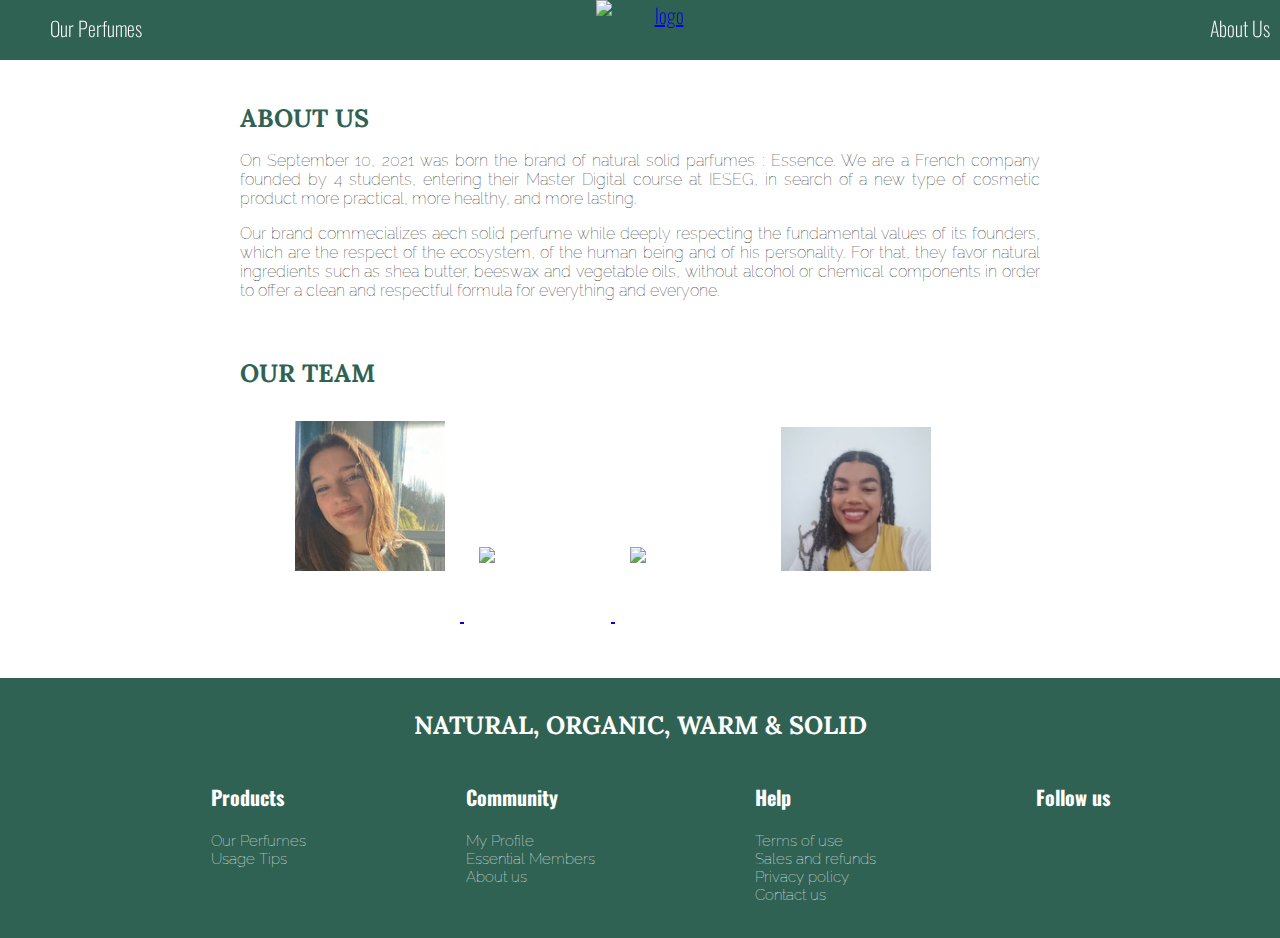
==== aboutus.html @ c94d29b6 "Update aboutus.html" ====
<!DOCTYPE html>
<html>

<head>
	<link rel="stylesheet" href="css/style.css">

<title> About Us </title>
<meta name="description" content="This is the about us page">
<meta charset="utf-8">
<script src="https://kit.fontawesome.com/c54a69c6d0.js" crossorigin="anonymous"></script>
<link rel="preconnect" href="https://fonts.googleapis.com">
<link rel="preconnect" href="https://fonts.gstatic.com" crossorigin>
<link href="https://fonts.googleapis.com/css2?family=Lora:wght@500&family=Oswald:wght@400;500&family=Raleway&display=swap" rel="stylesheet">
</head>

<body ID="bc-white">
  <header>   

    <nav>
      <ul class="list-left">   
        <li style="float:left;"><a href="ourperfumes.html">Our Perfumes</a></li>
        <li style="float:left;"><a href="#"><i id="icon" class="fas fa-search"></i></a></li>
      </ul>

   <a href="index.html"> <img src="images/logo.png"width="80px" alt="logo">
            
      <ul class="list-right">
        <li style="float:right" id="user"><a href="#"><i id="icon" class="fas fa-user"></i></a></li>
      <li style="float:right;" id="about"><a href="aboutus.html">About Us</a></li>
      <li style="float:right;" id="basket"><a href="#"><i id="icon" class="fas fa-shopping-basket"></i></a></li>
      </ul>
    </nav>

  </header>   

  <div>

    <div class="container">
  	<h1 ID="h1aboutus">About Us</h1>
  	<p>
  		On September 10, 2021 was born the brand of natural solid parfumes : Essence. We are a French company founded by 4 students, entering their Master Digital course at IESEG, in search of a new type of cosmetic product more practical, more healthy, and more lasting. 
  	</p>
  	<p>
  		Our brand commecializes aech solid perfume while deeply respecting the fundamental values of its founders, which are the respect of the ecosystem, of the human being and of his personality. For that, they favor natural ingredients such as shea butter, beeswax and vegetable oils, without alcohol or chemical components in order to offer a clean and respectful formula for everything and everyone. 
  	</p>
    </div>

    <div class="container" id="ourteam">
  	<h1 ID="h1aboutus">Our Team</h1>

  	<ul class="list-inline">
  		<li>		
	  <a id="linkgreen1" href="https://maelys-auvray.github.io/my_profile/"><img src="images/maelys.png"  width="150px" alt="maelys">
		  <p>Marketing Director</p>
  		</li>
  		<li>
	<a id="linkgreen2" href="https://maelys-auvray.github.io/my_profile/"><img src="images/julie.jpg" width="150px" alt="Julie">
     		<p>Product Designer</p>
  		</li>
  		<li>
  	<a id="linkgreen3" href="https://charlotte-lebras.github.io/my-profile/"><img src="images/charlotte.jpg" width="150px" alt="Charlotte"><a/>
       		<p>Financial Director</p>
  		</li>
		<li>
  	<a id="linkgreen4" href="https://marionsegla.github.io/my-profile/"><img src="images/marion.jpg" width="150px" alt="Marion">
        	<p>Commercial Director</p>
  		</li>
  	</ul>
    </div>

  </div>

 
  <footer>
   <h2 ID="h2footer">NATURAL, ORGANIC, WARM & SOLID</h2> 
      <div class="footer-control">
         <div>
          <ul>
            <h3>Products</h3>
            <li><a href="ourperfumes.html">Our Perfumes</a></li>
            <li><a href="#">Usage Tips</a></li>
          </ul>
         </div>

        <div>
          <ul>
            <h3>Community</h3>
            <li><a href="#">My Profile</a></li>
            <li><a href="#">Essential Members</a></li>
            <li><a href="aboutus.html">About us</a></li>
        </div>

        <div>
          <ul>
            <h3>Help</h3>
            <li><a href="#">Terms of use</a></li>
            <li><a href="#">Sales and refunds</a></li>
            <li><a href="#">Privacy policy</a></li>
            <li><a href="#"> Contact us</a></li>
        </div>

        <div>
          <ul #follow>
            <h3>Follow us</h3>
            <li><a href="#"> <i id="icon" class="fab fa-instagram"></i></a></li>
            <li><a href="#"> <i id="icon" class="fab fa-youtube"></i></a></li>
        </div>   


      </div>
    </footer>
     </body>
---- css/style.css ----
@import url("components/container.css");
@import url("components/button.css");
@import url("components/banner.css");
@import url("components/card.css");
@import url("components/Footer.css");
@import url("components/avatars.css");
@import url("components/Header.css");
@import url("components/survey.css");
@import url("components/pick.css");
@import url("components/aboutus.css");
@import url("components/ourperfumes.css");
@import url("components/index.css");
@import url("components/product.css");

body { 
	background-color:lightgrey; 
	color:black ; 
	font-family: 'Raleway', sans-serif;
	font-weight: 100;
}
#bodyorder{
	background-image: url("../images/order.png");
}
h1{
	  color:whitesmoke;
    font-size: 35px;
    font-family: 'Lora', serif;
    text-transform: uppercase;
}


h2{
	color:#306253;
	font-size: 30px;
	font-family: 'Oswald', sans-serif;
}

h3{
	color:#306253;
	font-size: 25px;
	font-family: 'Oswald', sans-serif;
}
h4{
	color:#D2B599;
	font-size: 35px;
    font-family: 'Lora', serif;
    margin-top: 40px;
    margin-bottom: 20px;
}

h5{
	color:white;
	font-size: 18px;
	font-family: 'Oswald', sans-serif;
	margin-top: 3px;
	margin-bottom: 3px;
}

h6{
	color:#9C9C9C;
	font-size: 18px;
	font-family: 'Oswald', sans-serif;
	margin-top: 3px;
	margin-bottom: 3px;
	font-weight: 200;
}
#horder1{
	text-transform: none;
	font-size: 25px;
	font-weight: 200;
}
#horder2{
	color:#D2B599;
	padding-top: 40px;
}
#porder{
	font-weight: 200;
}
#hbasket{
	text-align: center;
}

#formbasket{
	padding-top: 20px;
}

#img-perfume{
	width: 800px
}

#bc-white {
	background-color: white;
	color: black;
	font-family: 'Ralewaa' sans-serif;
	font-weight: 100;
	margin: 0px;
}

#bn-main{
	width: 100%
}
	
.cardbasket h4 {
  flex-grow: 1;
  padding-left: 20px;
  color: #888383

}



a {
	font-size: 20px;
	font-family: 'Oswald', sans-serif;
}


.link-green {
	color:#306253;
	transition: color 0.3s ease;
}

.link-green:hover{
	color: #D2B599;
	}

.link-beige {
	color:#D2B599;
	transition: color 0.3s ease;
}

.link-green:hover{
	color:#306253;
	}


img{
	width: 150px;
}
#imgbasket{
	width: 700px;
}
@media (max-width: 1100px){
  .container {
    width: 960px;
  }

@media (max-width: 960px) {
  .container {
    width: 700px;
  }
}
@media (max-width: 720px) {
  .container {
    width: 500px;
  }
}
@media (max-width: 540px) {
  .container {
    width: 300px;
  }
}
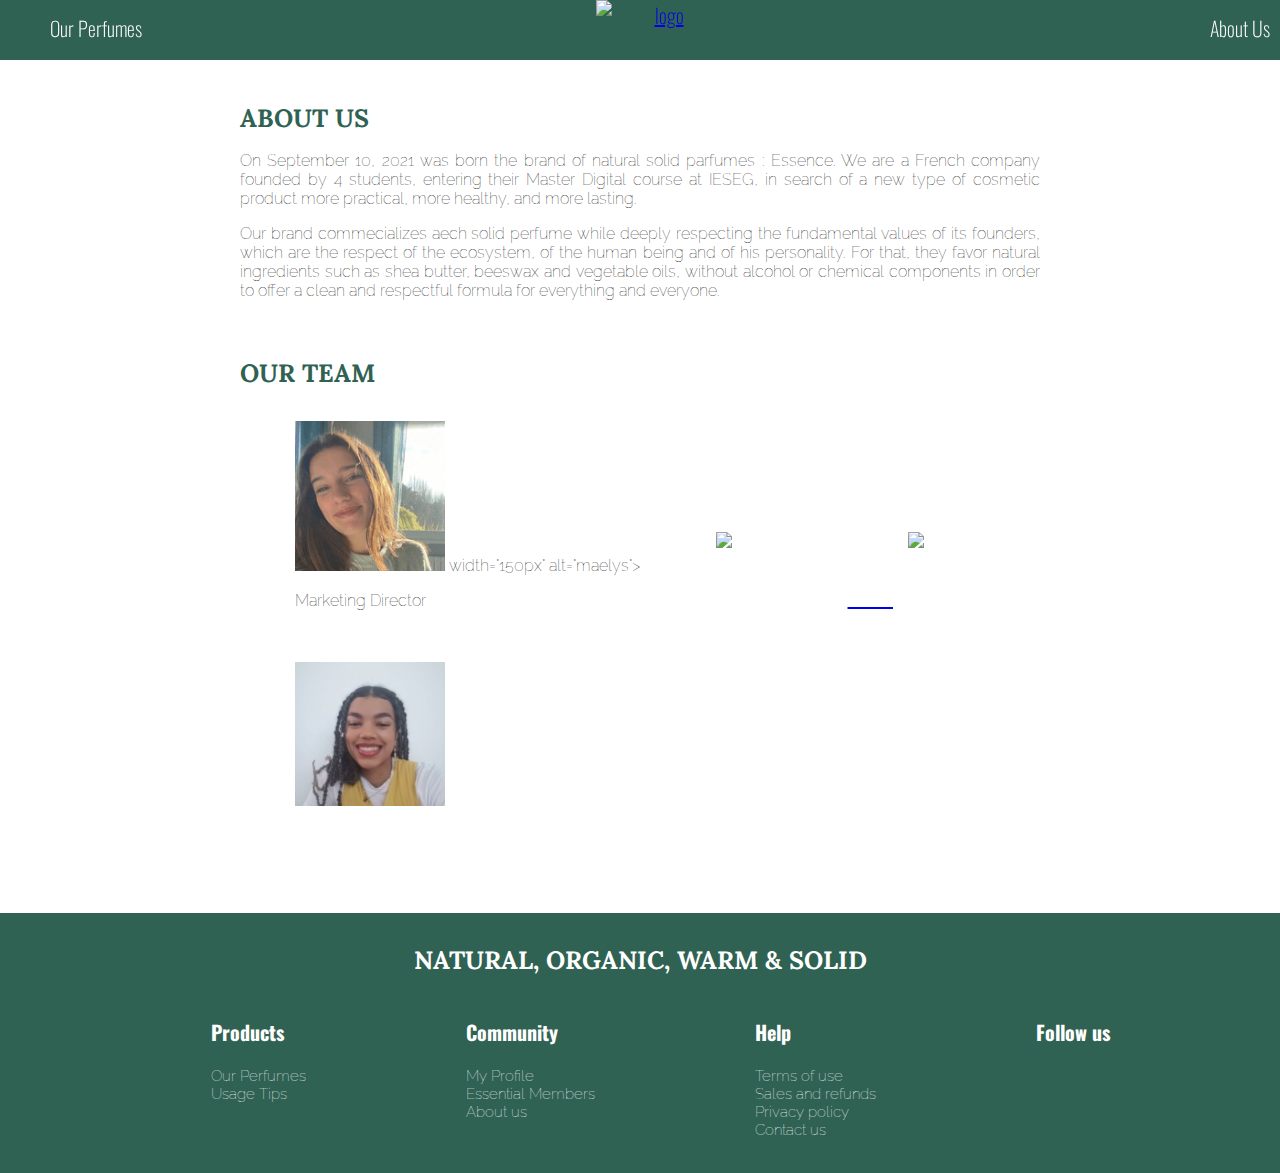
==== commit ea78557a: "Update aboutus.html" ====
--- a/aboutus.html
+++ b/aboutus.html
@@ -50,7 +50,7 @@
 
   	<ul class="list-inline">
   		<li>		
-	  <a id="linkgreen1" href="https://maelys-auvray.github.io/my_profile/"><img src="images/maelys.png"  width="150px" alt="maelys">
+	  <img src="images/maelys.png" <a href="https://maelys-auvray.github.io/my_profile/"> width="150px" alt="maelys">
 		  <p>Marketing Director</p>
   		</li>
   		<li>
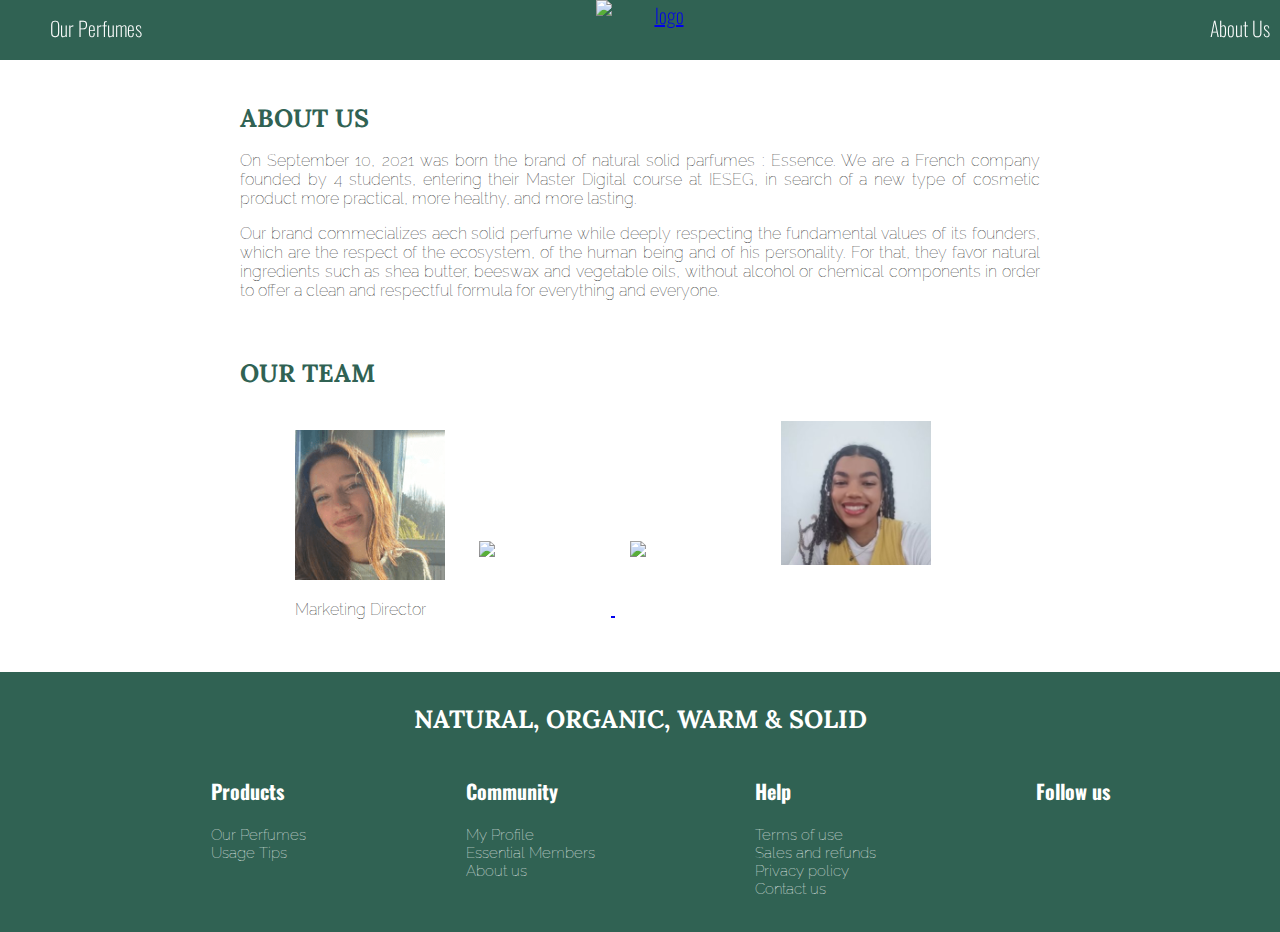
==== commit 50462627: "Update aboutus.html" ====
--- a/aboutus.html
+++ b/aboutus.html
@@ -50,7 +50,7 @@
 
   	<ul class="list-inline">
   		<li>		
-	  <img src="images/maelys.png" <a href="https://maelys-auvray.github.io/my_profile/"> width="150px" alt="maelys">
+	  <img src="images/maelys.png" a href="https://maelys-auvray.github.io/my_profile/" width="150px" alt="maelys">
 		  <p>Marketing Director</p>
   		</li>
   		<li>
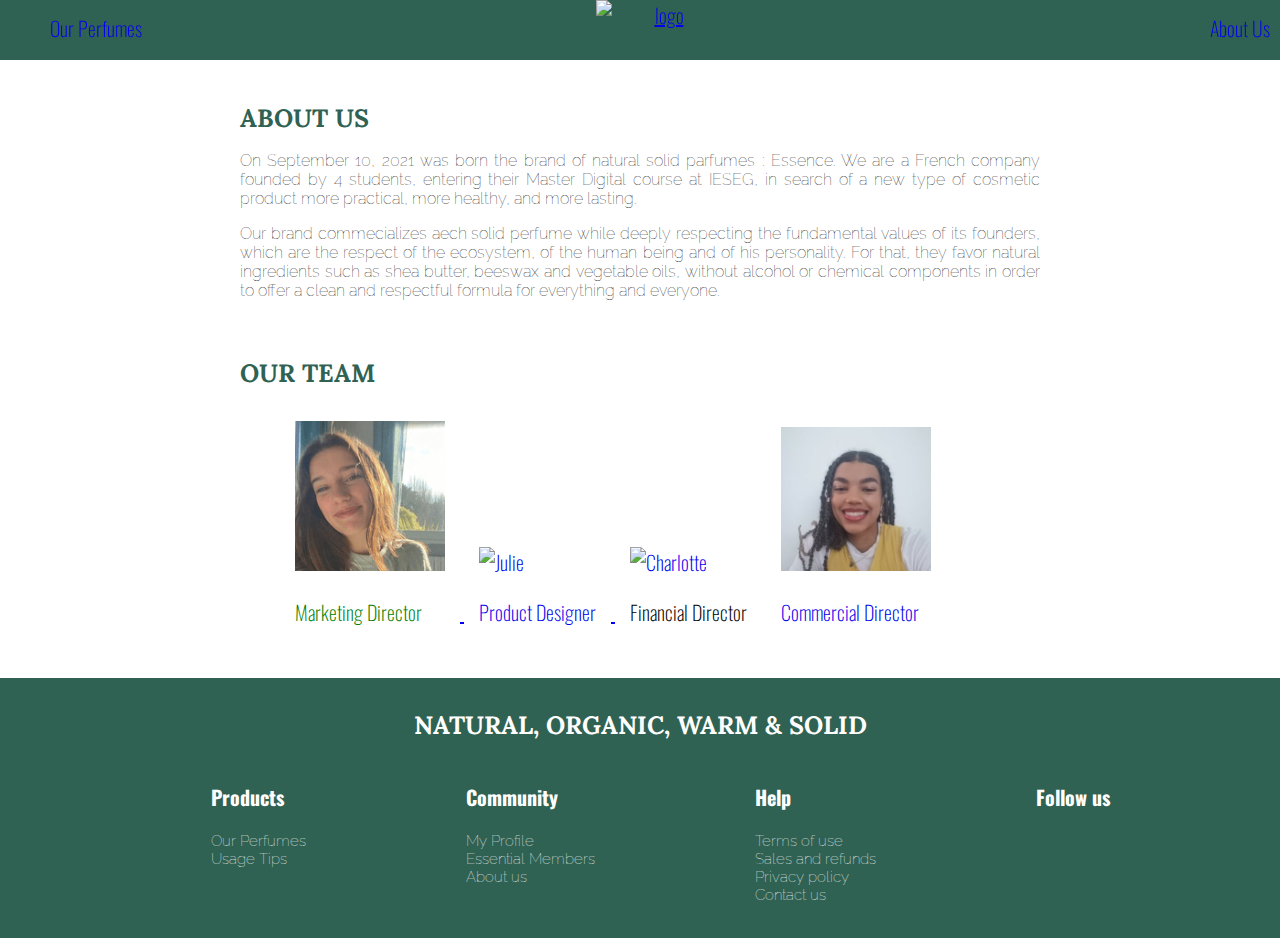
==== commit 760b08fe: "Update aboutus.html" ====
--- a/aboutus.html
+++ b/aboutus.html
@@ -50,19 +50,19 @@
 
   	<ul class="list-inline">
   		<li>		
-	  <img src="images/maelys.png" a href="https://maelys-auvray.github.io/my_profile/" width="150px" alt="maelys">
-		  <p>Marketing Director</p>
+	  <a href="https://maelys-auvray.github.io/my_profile/"><img src="images/maelys.png"  width="150px" alt="maelys">
+		  <p style="color:green";>Marketing Director</p>
   		</li>
   		<li>
-	<a id="linkgreen2" href="https://maelys-auvray.github.io/my_profile/"><img src="images/julie.jpg" width="150px" alt="Julie">
+	<a href="https://maelys-auvray.github.io/my_profile/"><img src="images/julie.jpg" width="150px" alt="Julie">
      		<p>Product Designer</p>
   		</li>
   		<li>
-  	<a id="linkgreen3" href="https://charlotte-lebras.github.io/my-profile/"><img src="images/charlotte.jpg" width="150px" alt="Charlotte"><a/>
+  	<a href="https://charlotte-lebras.github.io/my-profile/"><img src="images/charlotte.jpg" width="150px" alt="Charlotte"><a/>
        		<p>Financial Director</p>
   		</li>
 		<li>
-  	<a id="linkgreen4" href="https://marionsegla.github.io/my-profile/"><img src="images/marion.jpg" width="150px" alt="Marion">
+  	<a href="https://marionsegla.github.io/my-profile/"><img src="images/marion.jpg" width="150px" alt="Marion">
         	<p>Commercial Director</p>
   		</li>
   	</ul>
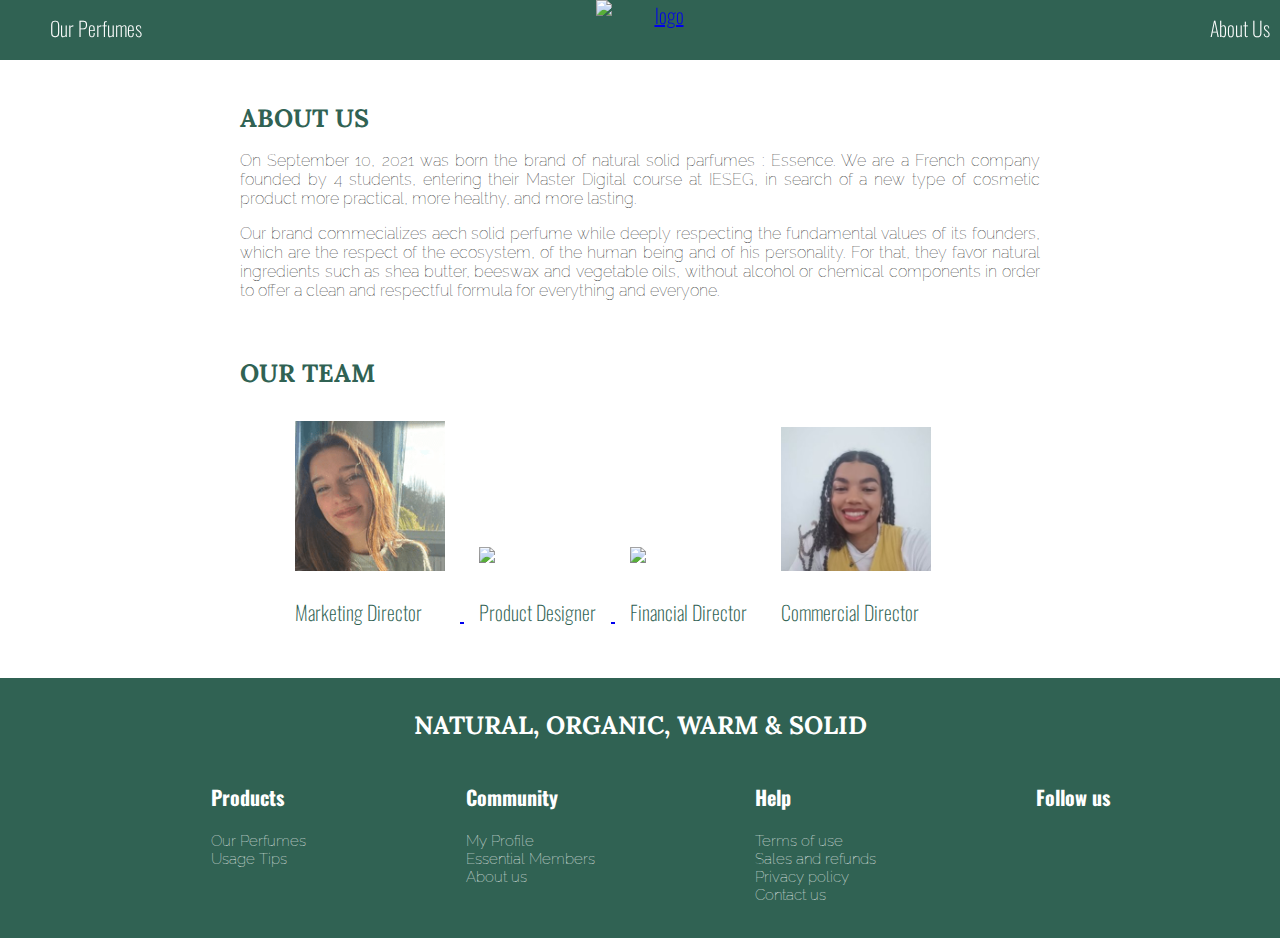
==== commit 494fcefd: "Update aboutus.html" ====
--- a/aboutus.html
+++ b/aboutus.html
@@ -51,19 +51,19 @@
   	<ul class="list-inline">
   		<li>		
 	  <a href="https://maelys-auvray.github.io/my_profile/"><img src="images/maelys.png"  width="150px" alt="maelys">
-		  <p style="color:green";>Marketing Director</p>
+		  <p style="color:#306253";>Marketing Director</p>
   		</li>
   		<li>
 	<a href="https://maelys-auvray.github.io/my_profile/"><img src="images/julie.jpg" width="150px" alt="Julie">
-     		<p>Product Designer</p>
+     		<p style="color:#306253";>Product Designer</p>
   		</li>
   		<li>
   	<a href="https://charlotte-lebras.github.io/my-profile/"><img src="images/charlotte.jpg" width="150px" alt="Charlotte"><a/>
-       		<p>Financial Director</p>
+       		<p style="color:#306253";>Financial Director</p>
   		</li>
 		<li>
   	<a href="https://marionsegla.github.io/my-profile/"><img src="images/marion.jpg" width="150px" alt="Marion">
-        	<p>Commercial Director</p>
+        	<p style="color:#306253";>Commercial Director</p>
   		</li>
   	</ul>
     </div>
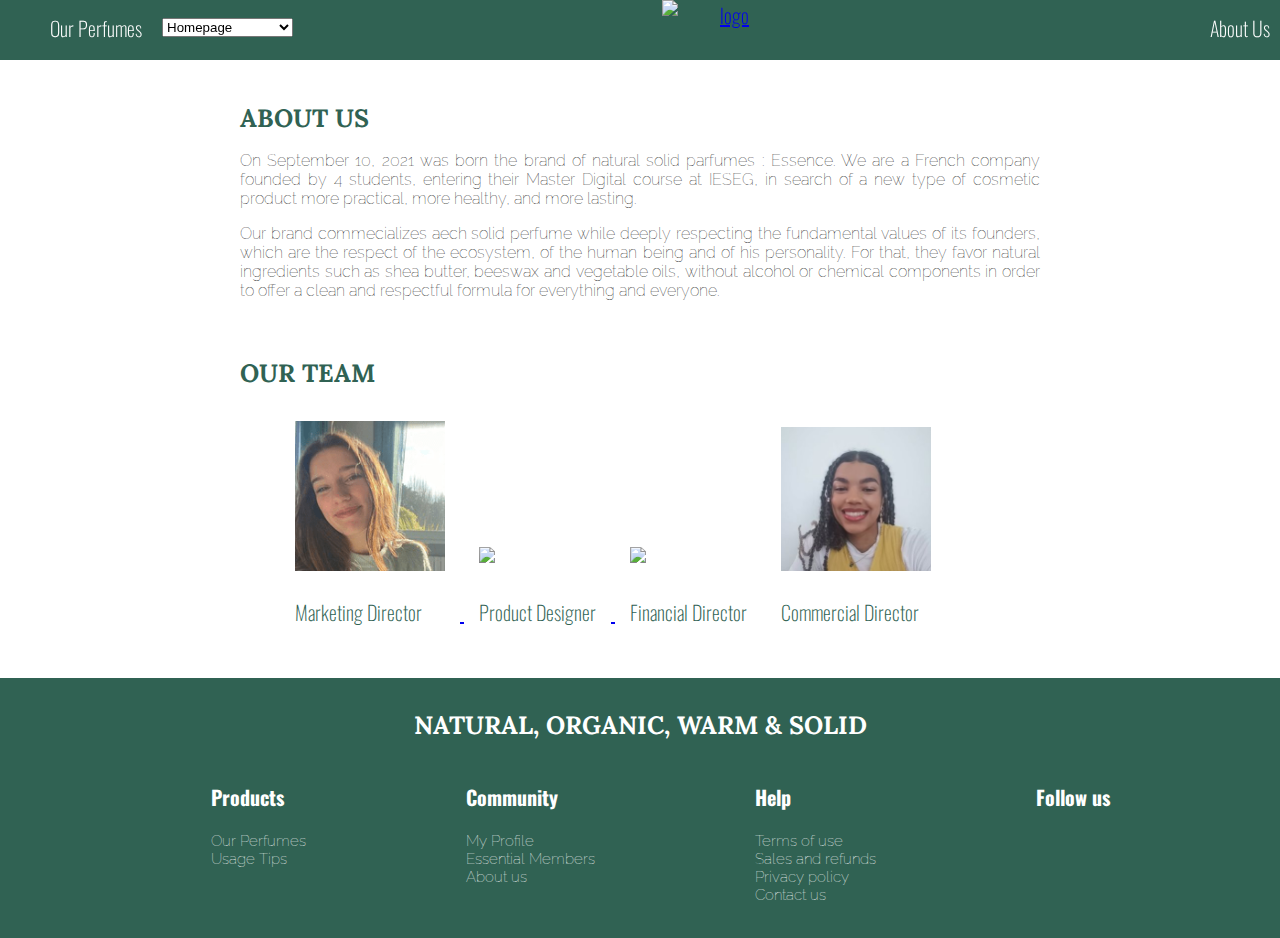
==== commit 16d98fa3: "Update aboutus.html" ====
--- a/aboutus.html
+++ b/aboutus.html
@@ -20,7 +20,20 @@
       <ul class="list-left">   
         <li style="float:left;"><a href="ourperfumes.html">Our Perfumes</a></li>
         <li style="float:left;"><a href="#"><i id="icon" class="fas fa-search"></i></a></li>
-      </ul>
+    <form name="form" >
+        <select size="1"  onChange="location = this.options[this.selectedIndex].value;">
+	<option value="index.html" > Homepage</option>
+	<option value="survey.html" >Find your essence</option>
+	<option value="pick.html" >Our Pick For You</option>
+	<option value="ourperfumes.html" >Perfumes</option>
+	<option value="product-page.html" >Product</option>
+	<option value="order.html" > Order </option>
+	<option value="basket.html" >Basket</option>
+	<option value="aboutus.html" >About Us</option>
+        </select>
+     </form>
+
+    </ul>	      
 
    <a href="index.html"> <img src="images/logo.png"width="80px" alt="logo">
             
--- a/css/style.css
+++ b/css/style.css
@@ -132,7 +132,9 @@
 .link-green:hover{
 	color:#306253;
 	}
-
+.firstsentence{
+	font-size: 25px;
+}
 
 img{
 	width: 150px;
